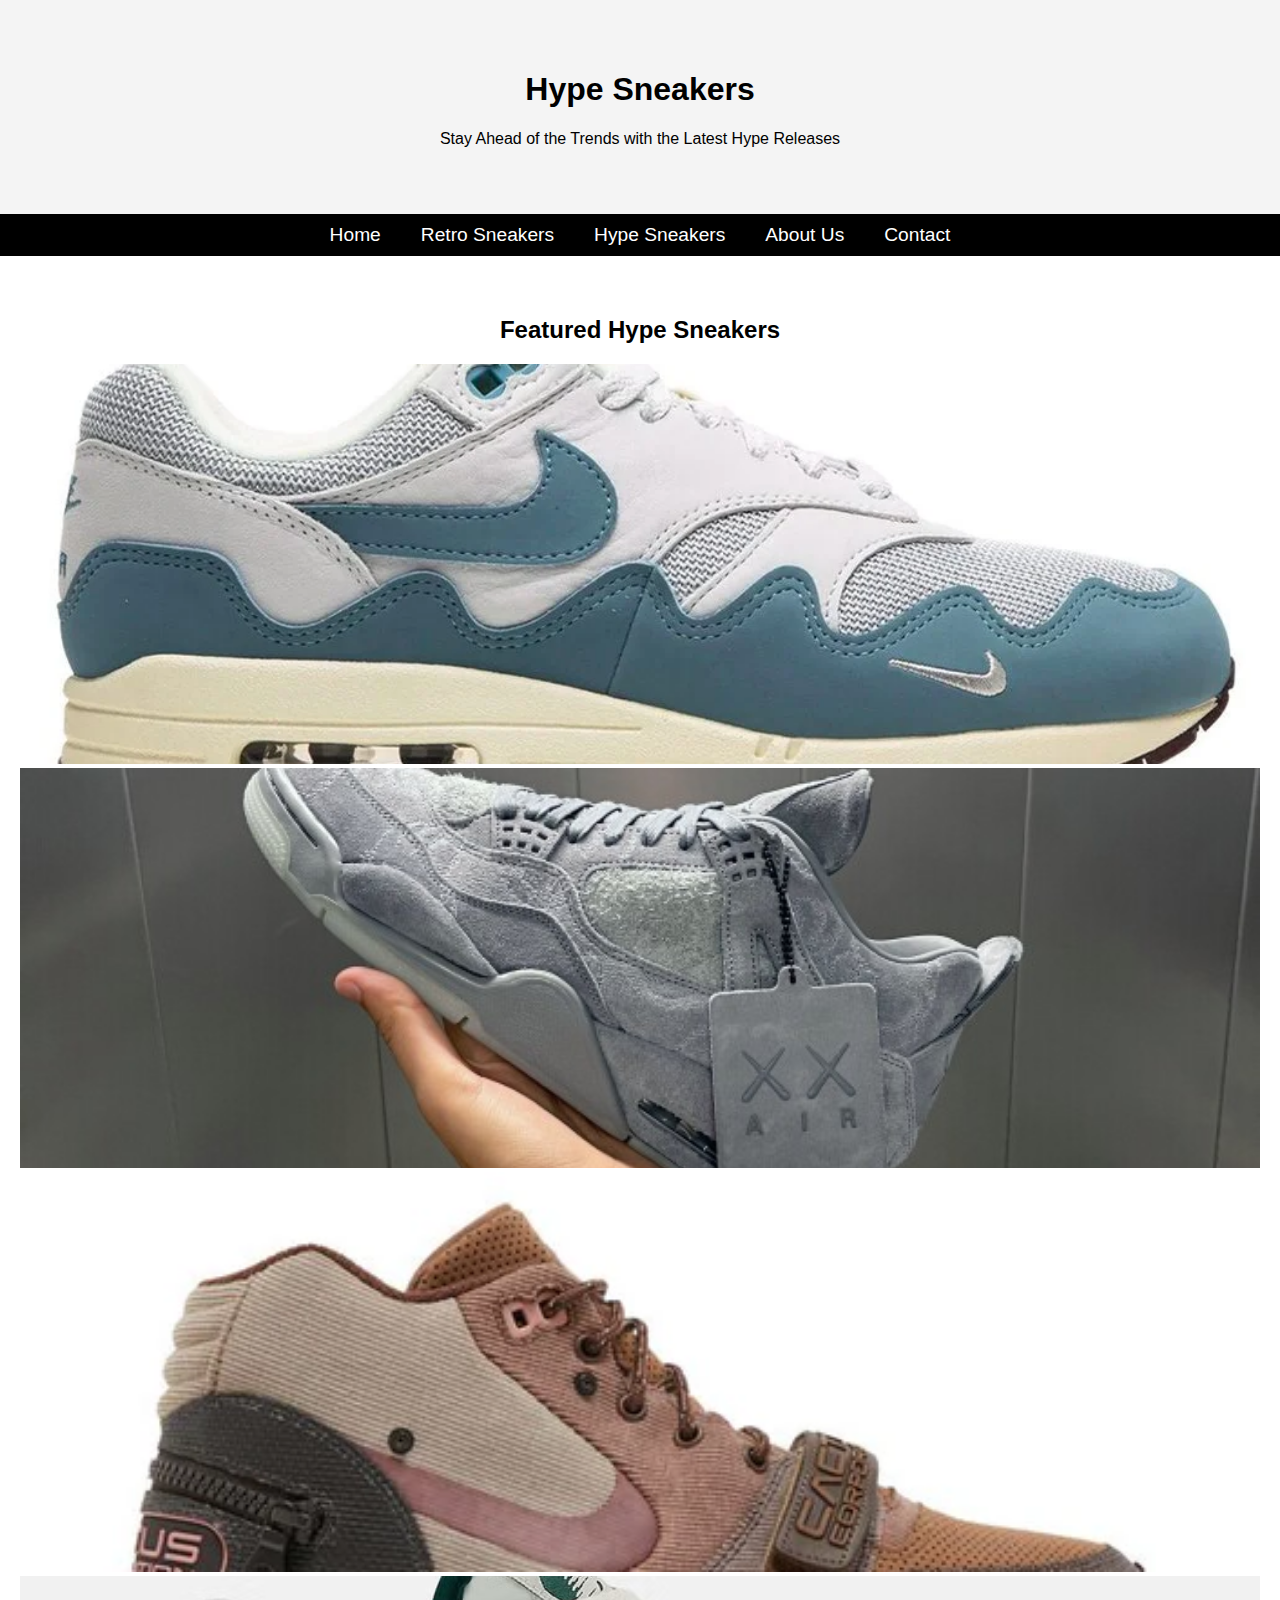
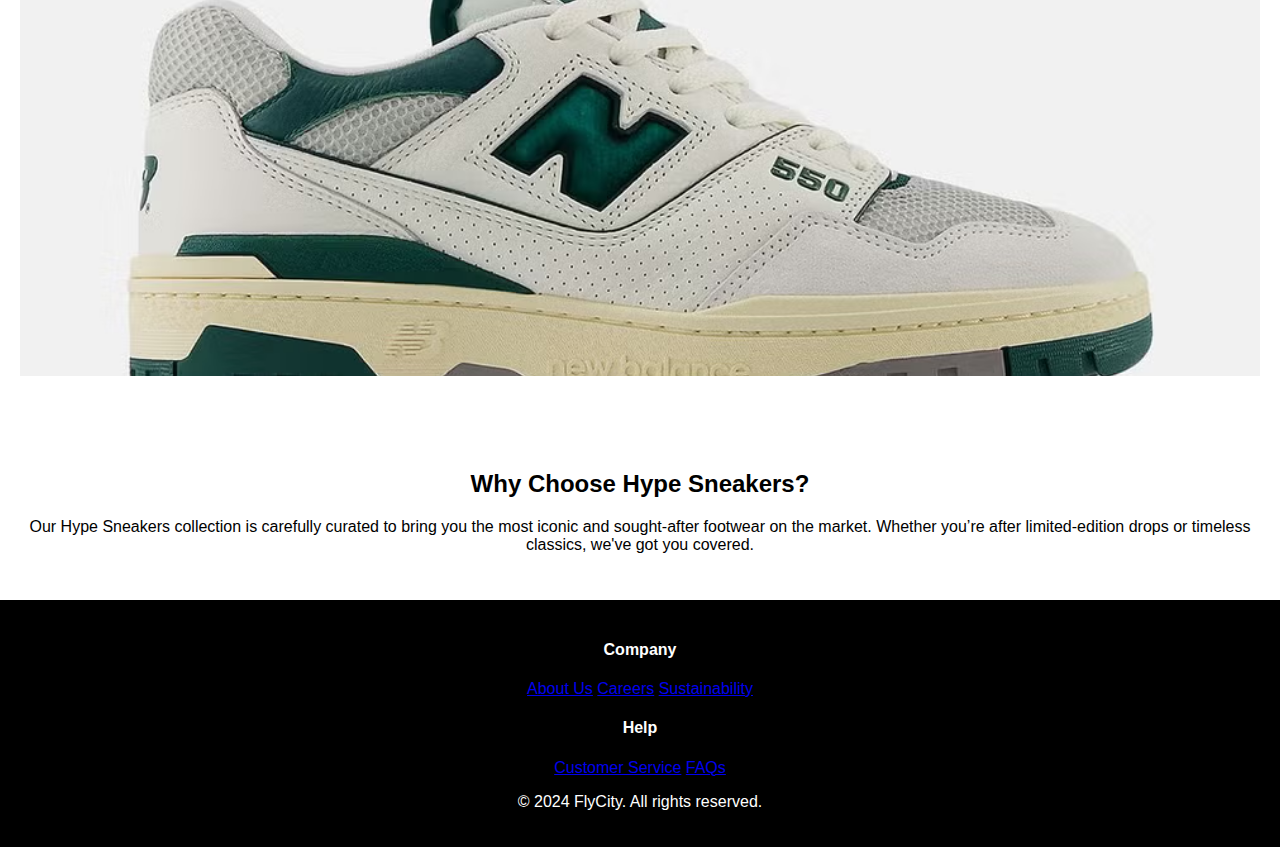
==== webpages/hypeSneaker.html @ b0af5ea2 "95%" ====
<!DOCTYPE html>
<html lang="en">
<head>
  <meta charset="UTF-8">
  <meta name="viewport" content="width=device-width, initial-scale=1.0">
  <title>Hype Sneakers</title>
  <link rel="stylesheet" href="../css/hype.css">
</head>
<body>
  <header class="header">
    <section class="hero">
        <h1>Hype Sneakers</h1>
        <p>Stay Ahead of the Trends with the Latest Hype Releases</p>
      </section>
    <nav class="nav">
      <ul>
        <li><a href="../index.html">Home</a></li>
        <li><a href="../webpages/retroSneakers.html">Retro Sneakers</a></li>
        <li><a href="../webpages/hypeSneaker.html" class="active">Hype Sneakers</a></li>
        <li><a href="#">About Us</a></li>
        <li><a href="#">Contact</a></li>
      </ul>
    </nav>
  </header>
  <main>
    <section class="slideshow">
      <h2>Featured Hype Sneakers</h2>
      <div class="slider">
        <div><img src="../images/hype1.webp" alt="Sneaker 1"></div>
        <div><img src="../images/hype2.jpg" alt="Sneaker 2"></div>
        <div><img src="../images/hype3.webp" alt="Sneaker 3"></div>
        <div><img src="../images/hype4.avif" alt="Sneaker 4"></div>
      </div>
    </section>

    <section class="details">
      <h2>Why Choose Hype Sneakers?</h2>
      <p>Our Hype Sneakers collection is carefully curated to bring you the most iconic and sought-after footwear on the market. Whether you’re after limited-edition drops or timeless classics, we've got you covered.</p>
    </section>
  </main>
  <footer>
    <div class="footer-section">
      <h4>Company</h4>
      <a href="#">About Us</a> 
      <a href="#">Careers</a>
      <a href="#">Sustainability</a>
    </div>
    <div class="footer-section">
      <h4>Help</h4>
      <a href="#">Customer Service</a>
      <a href="#">FAQs</a>
    </div>
    <p>&copy; 2024 FlyCity. All rights reserved.</p>
  </footer>
  <script src="../js/hypeSneakers.js"></script>
</body>
</html>
---- css/hype.css ----
body {
    font-family: Arial, sans-serif;
    margin: 0;
    padding: 0;
  }
  
  .header .nav ul {
    list-style: none;
    display: flex;
    background-color: black;
    justify-content: center;
    padding: 10px 0;
    margin: 0;
  }
  
  .header .nav ul li {
    margin: 0 20px;
  }
  
  .header .nav ul li a {
    color: white;
    text-decoration: none;
    font-size: 1.2em;
  }
  
  .hero {
    text-align: center;
    padding: 50px 20px;
    background-color: #f4f4f4;
  }
  
  .slideshow {
    text-align: center;
    padding: 40px 20px;
  }
  
  .slider img {
    width: 100%;
    max-height: 400px;
    object-fit: cover;
  }
  
  .details {
    text-align: center;
    padding: 30px 20px;
  }
  
  footer {
    background-color: black;
    color: white;
    padding: 20px;
    text-align: center;
  }
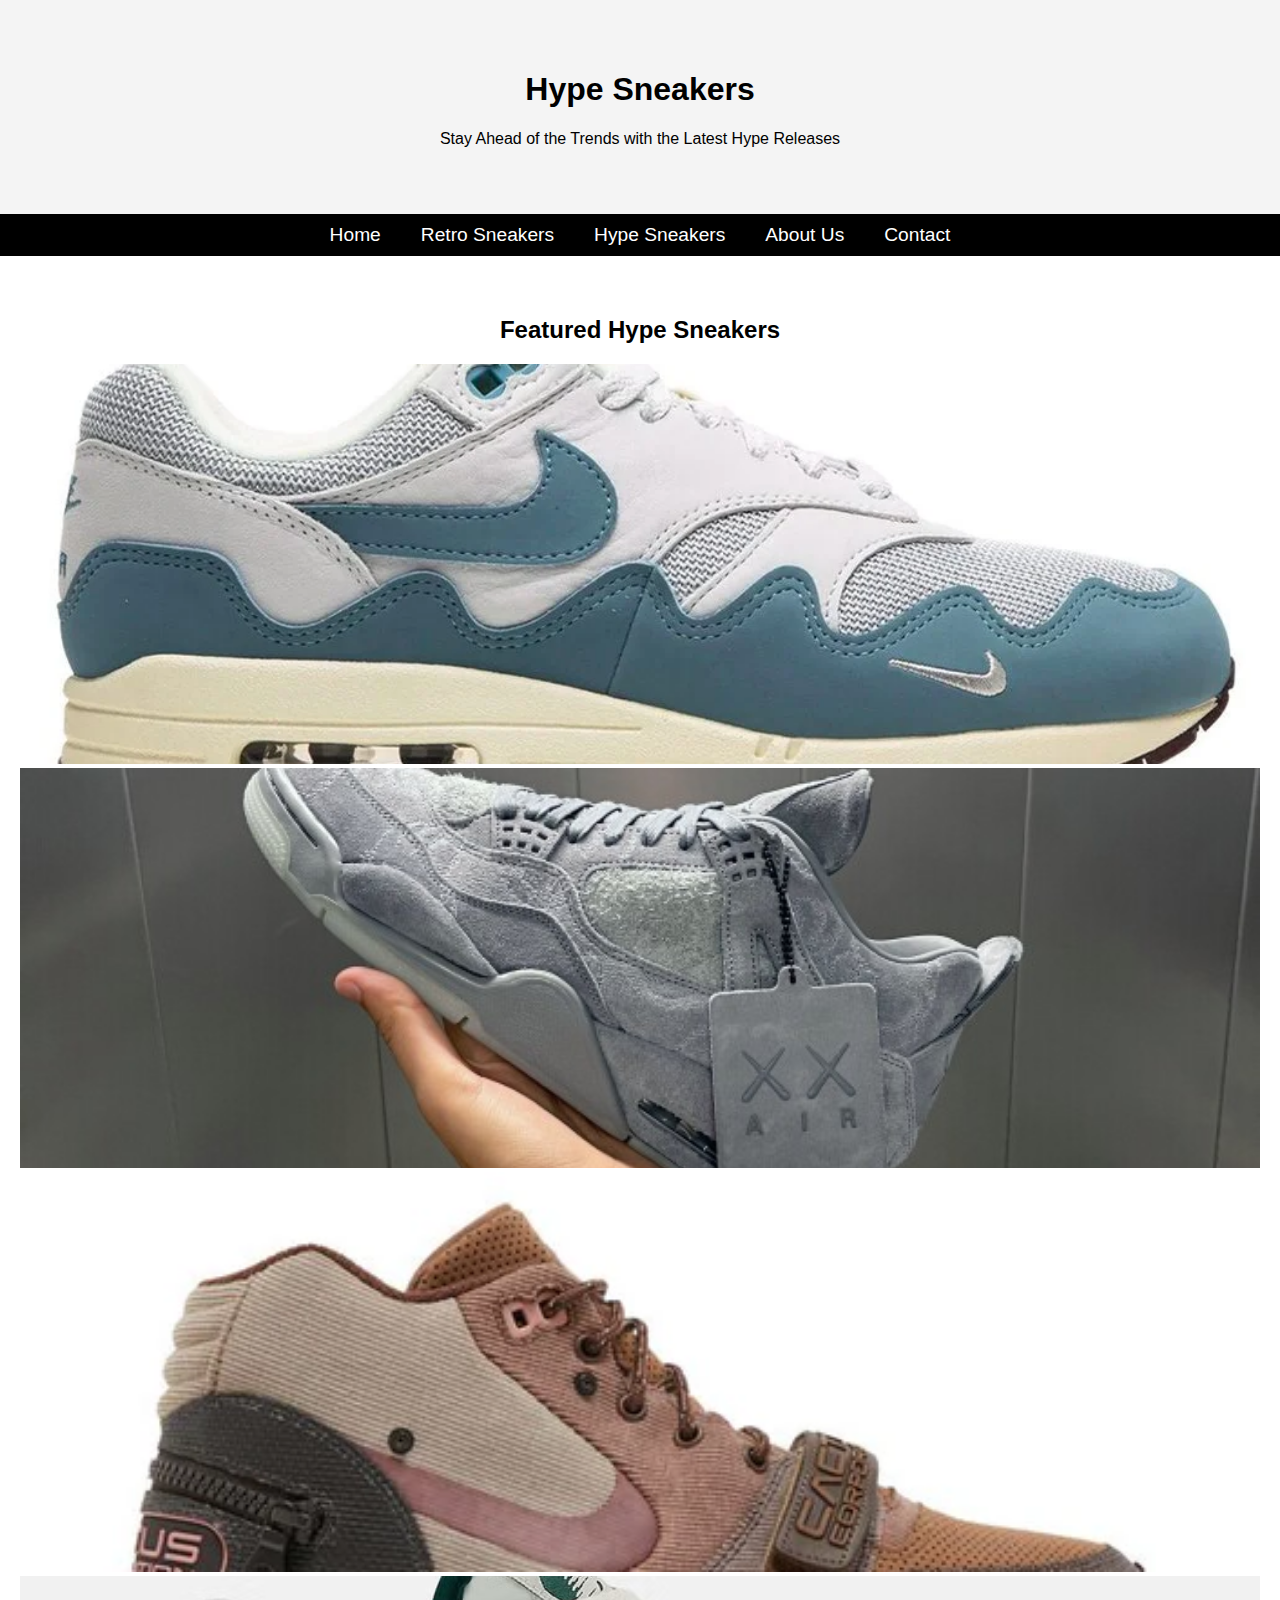
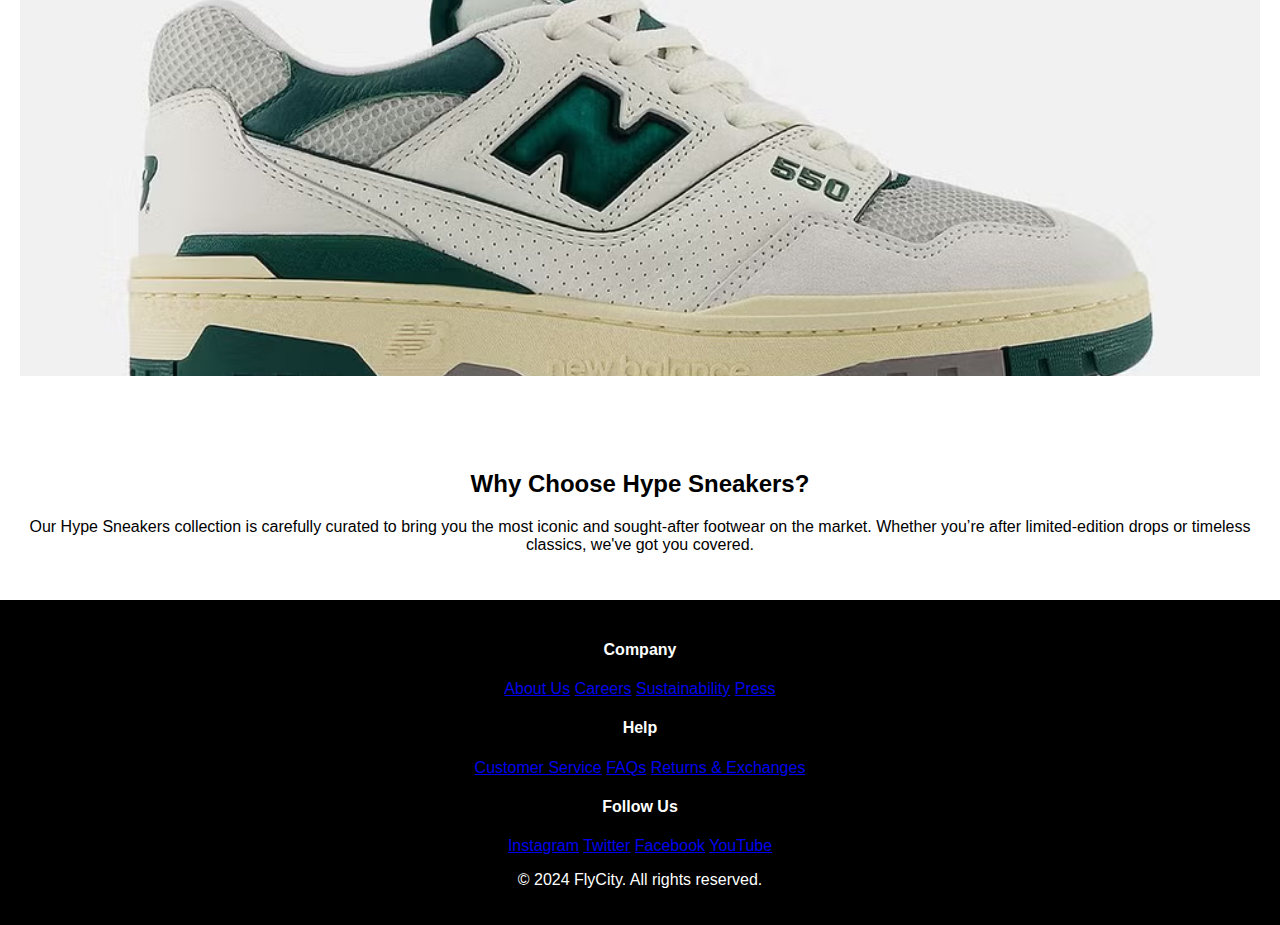
==== commit 1c7bd214: "nnn" ====
--- a/webpages/hypeSneaker.html
+++ b/webpages/hypeSneaker.html
@@ -39,18 +39,29 @@
     </section>
   </main>
   <footer>
-    <div class="footer-section">
+    <div class="footer-section footer-links">
       <h4>Company</h4>
-      <a href="#">About Us</a> 
+      <a href="#">About Us</a>
       <a href="#">Careers</a>
       <a href="#">Sustainability</a>
+      <a href="#">Press</a>
     </div>
-    <div class="footer-section">
+    <div class="footer-section footer-links">
       <h4>Help</h4>
       <a href="#">Customer Service</a>
       <a href="#">FAQs</a>
+      <a href="#">Returns & Exchanges</a>
     </div>
-    <p>&copy; 2024 FlyCity. All rights reserved.</p>
+    <div class="footer-section footer-links">
+      <h4>Follow Us</h4>
+      <a href="#">Instagram</a>
+      <a href="#">Twitter</a>
+      <a href="#">Facebook</a>
+      <a href="#">YouTube</a>
+    </div>
+    <div class="footer-bottom">
+      <p>&copy; 2024 FlyCity. All rights reserved.</p>
+    </div>
   </footer>
   <script src="../js/hypeSneakers.js"></script>
 </body>
